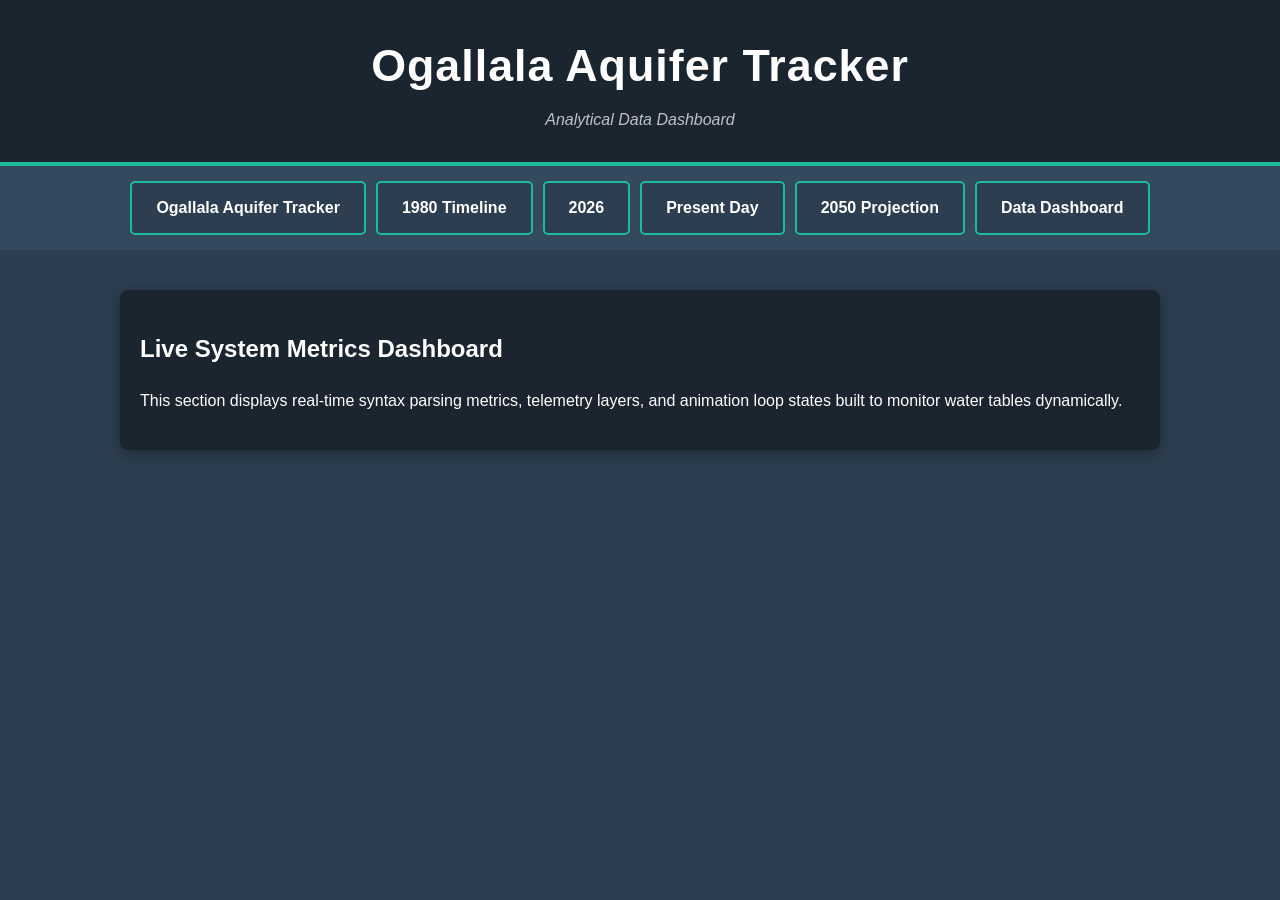
==== dashboard.html @ 93f0c02c "Link dashboard.html to root stylesheet and finish site sync Added a paragraph to describe the dashbo" ====
<!DOCTYPE html>
<html lang="en">
<head>
    <meta charset="UTF-8">
    <meta name="viewport" content="width=device-width, initial-scale=1.0">
    <title>Data Dashboard - Ogallala Aquifer Tracker</title>
    <link rel="stylesheet" href="./style.css">
</head>
<body>

    <header>
        <h1>Ogallala Aquifer Tracker</h1>
        <p>Analytical Data Dashboard</p>
    </header>

    <nav class="navigation-buttons">
        <a href="index.html" class="btn">Ogallala Aquifer Tracker</a>
        <a href="timeline-1980.html" class="btn">1980 Timeline</a>
        <a href="timeline-2026.html" class="btn">2026</a>
        <a href="present.html" class="btn">Present Day</a>
        <a href="timeline-projection.html" class="btn">2050 Projection</a>
        <a href="dashboard.html" class="btn">Data Dashboard</a>
    </nav>

    <main>
        <h2>Live System Metrics Dashboard</h2>
        <p>This section displays real-time syntax parsing metrics, telemetry layers, and animation loop states built to monitor water tables dynamically.</p>
    </main>

</body>
</html>
---- style.css ----
/* General Page Styling */
body {
    font-family: Arial, sans-serif;
    line-height: 1.6;
    margin: 0;
    padding: 0;
    background-color: #2c3e50; /* Deep blue background */
    color: #fff;
}

header {
    background-color: #1a252f;
    color: #fff;
    padding: 30px;
    text-align: center;
    border-bottom: 4px solid #1abc9c;
}

h1 {
    margin: 0;
    font-size: 2.8rem;
    letter-spacing: 1px;
}

header p {
    margin: 5px 0 0 0;
    font-style: italic;
    color: #bdc3c7;
}

/* 3-Part Navigation Menu Layout */
.navigation-buttons {
    background-color: #34495e;
    display: flex;
    justify-content: center;
    flex-wrap: wrap;
    padding: 15px 0;
    gap: 10px;
}

.navigation-buttons .btn {
    color: #fff;
    text-decoration: none;
    padding: 12px 24px;
    font-weight: bold;
    background-color: #2c3e50;
    border: 2px solid #1abc9c;
    border-radius: 5px;
    transition: all 0.3s ease;
}

.navigation-buttons .btn:hover {
    background-color: #1abc9c;
    color: #2c3e50;
    transform: translateY(-2px);
}

/* Map Grid and State Layout Elements */
main {
    max-width: 1000px;
    margin: 40px auto;
    padding: 20px;
    background: #1a252f;
    border-radius: 8px;
    box-shadow: 0 4px 15px rgba(0,0,0,0.3);
}

#map-container {
    width: 100%;
    min-height: 400px;
    background-color: #34495e;
    border: 3px dashed #1abc9c;
    border-radius: 6px;
    margin-top: 20px;
    display: flex;
    align-items: center;
    justify-content: center;
    position: relative;
}

#map-container::before {
    content: "🗺️ [ Ogallala Aquifer Regional States Map Display Area ]";
    font-size: 1.3rem;
    color: #bdc3c7;
    font-weight: bold;
}
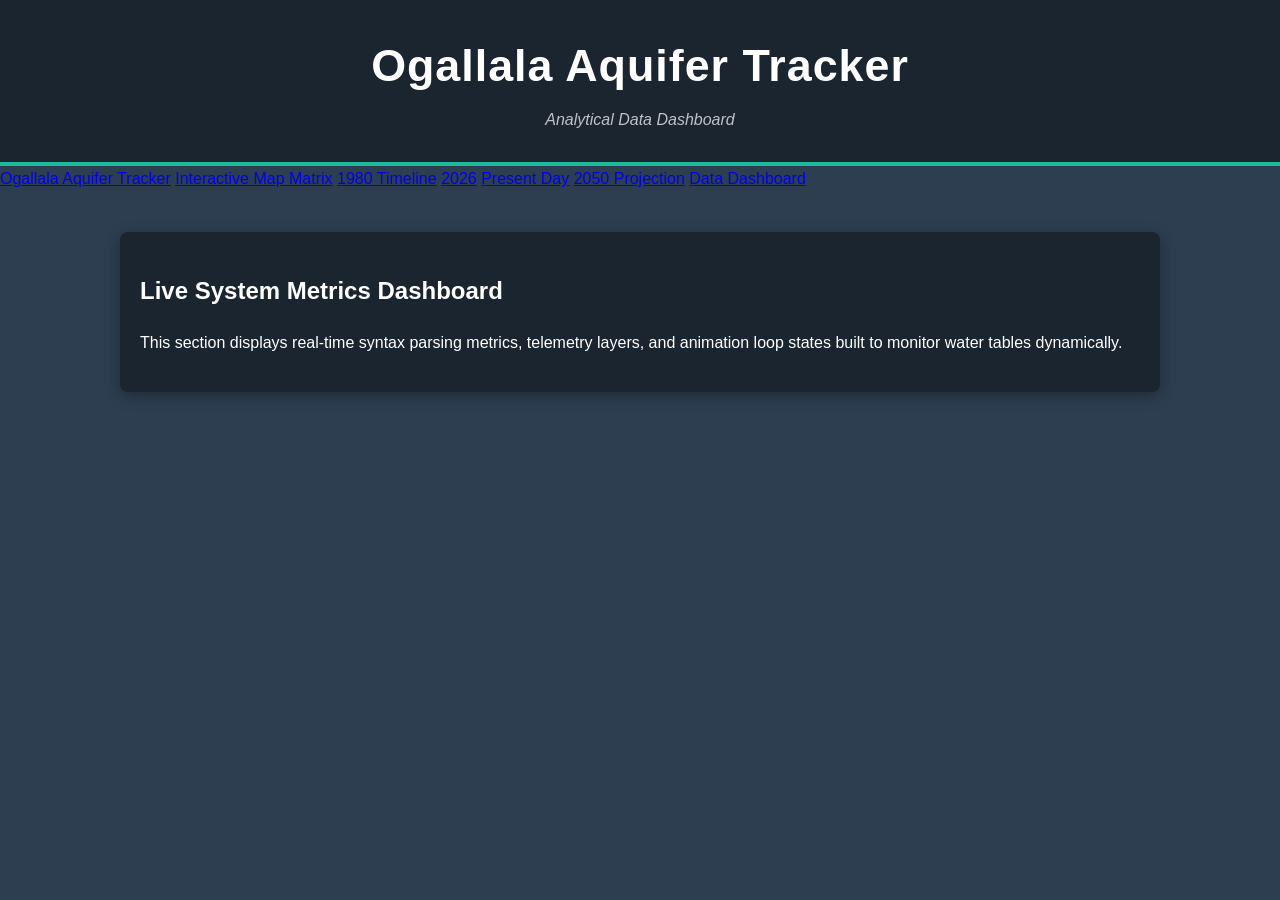
==== commit c35253cf: "Link dashboard navigation to master interactive map matrix" ====
--- a/dashboard.html
+++ b/dashboard.html
@@ -4,7 +4,16 @@
     <meta charset="UTF-8">
     <meta name="viewport" content="width=device-width, initial-scale=1.0">
     <title>Data Dashboard - Ogallala Aquifer Tracker</title>
-    <link rel="stylesheet" href="./style.css">
+    <style>
+        body { font-family: Arial, sans-serif; line-height: 1.6; margin: 0; padding: 0; background-color: #2c3e50; color: #fff; }
+        header { background-color: #1a252f; color: #fff; padding: 30px; text-align: center; border-bottom: 4px solid #1abc9c; }
+        h1 { margin: 0; font-size: 2.8rem; letter-spacing: 1px; }
+        header p { margin: 5px 0 0 0; font-style: italic; color: #bdc3c7; }
+        .navigation-buttons { background-color: #34495e; display: flex; justify-content: center; flex-wrap: wrap; padding: 15px 0; gap: 10px; }
+        .navigation-buttons .btn { color: #fff; text-decoration: none; padding: 12px 24px; font-weight: bold; background-color: #2c3e50; border: 2px solid #1abc9c; border-radius: 5px; transition: all 0.3s ease; }
+        .navigation-buttons .btn:hover { background-color: #1abc9c; color: #2c3e50; transform: translateY(-2px); }
+        main { max-width: 1000px; margin: 40px auto; padding: 20px; background: #1a252f; border-radius: 8px; box-shadow: 0 4px 15px rgba(0,0,0,0.3); }
+    </style>
 </head>
 <body>
 
@@ -13,13 +22,14 @@
         <p>Analytical Data Dashboard</p>
     </header>
 
-    <nav class="navigation-buttons">
-        <a href="index.html" class="btn">Ogallala Aquifer Tracker</a>
-        <a href="timeline-1980.html" class="btn">1980 Timeline</a>
-        <a href="timeline-2026.html" class="btn">2026</a>
-        <a href="present.html" class="btn">Present Day</a>
-        <a href="timeline-projection.html" class="btn">2050 Projection</a>
-        <a href="dashboard.html" class="btn">Data Dashboard</a>
+    <nav>
+        <a href="index.html">Ogallala Aquifer Tracker</a>
+        <a href="map.html">Interactive Map Matrix</a>
+        <a href="timeline-1980.html">1980 Timeline</a>
+        <a href="timeline-2026.html">2026</a>
+        <a href="present.html">Present Day</a>
+        <a href="timeline-projection.html">2050 Projection</a>
+        <a href="dashboard.html">Data Dashboard</a>
     </nav>
 
     <main>
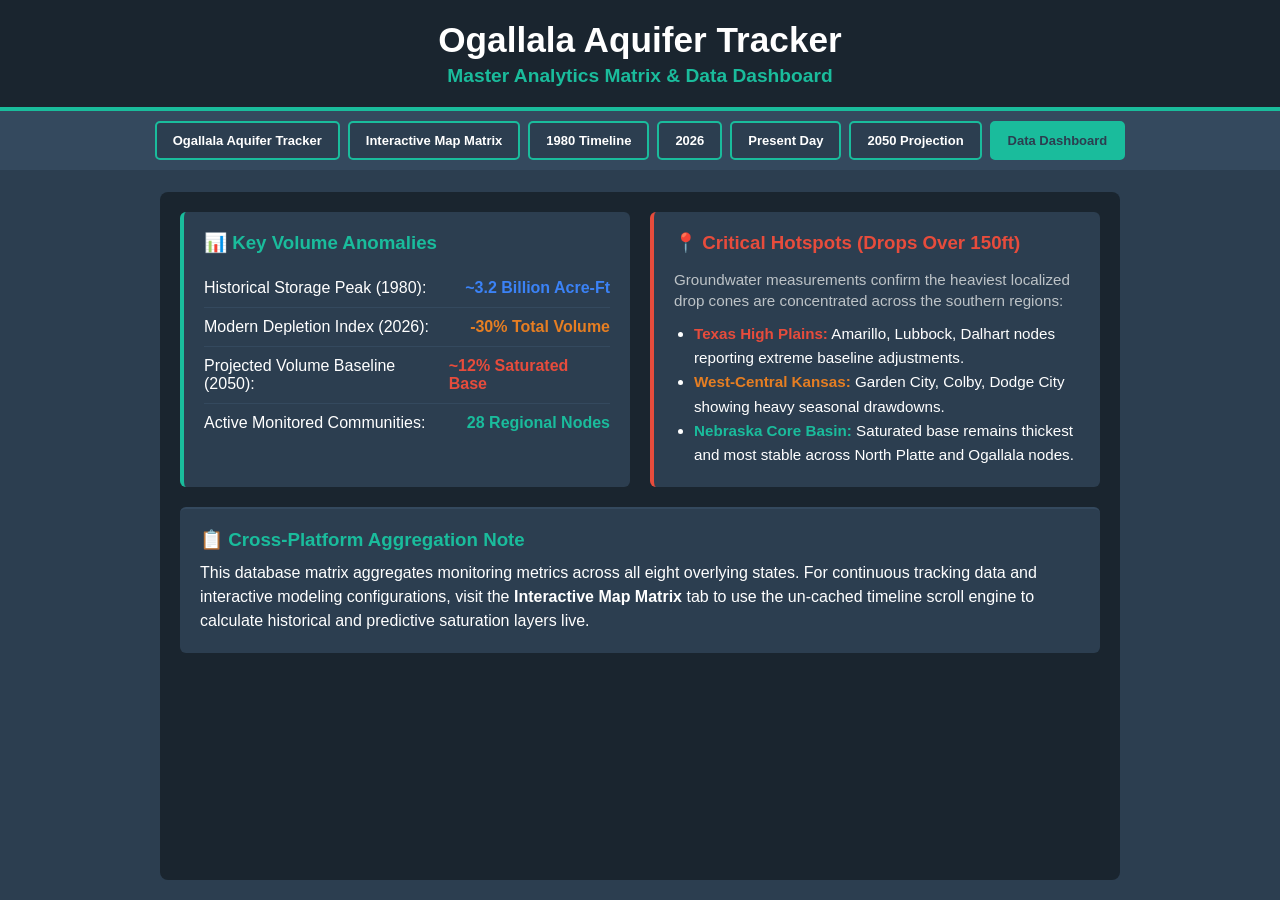
==== commit 9eb83de7: "Convert data dashboard page to master analytics matrix framework with active metrics Updated HTML st" ====
--- a/dashboard.html
+++ b/dashboard.html
@@ -1,41 +1,80 @@
 <!DOCTYPE html>
 <html lang="en">
 <head>
-    <meta charset="UTF-8">
+    <meta charset="utf-8">
     <meta name="viewport" content="width=device-width, initial-scale=1.0">
     <title>Data Dashboard - Ogallala Aquifer Tracker</title>
-    <style>
-        body { font-family: Arial, sans-serif; line-height: 1.6; margin: 0; padding: 0; background-color: #2c3e50; color: #fff; }
-        header { background-color: #1a252f; color: #fff; padding: 30px; text-align: center; border-bottom: 4px solid #1abc9c; }
-        h1 { margin: 0; font-size: 2.8rem; letter-spacing: 1px; }
-        header p { margin: 5px 0 0 0; font-style: italic; color: #bdc3c7; }
-        .navigation-buttons { background-color: #34495e; display: flex; justify-content: center; flex-wrap: wrap; padding: 15px 0; gap: 10px; }
-        .navigation-buttons .btn { color: #fff; text-decoration: none; padding: 12px 24px; font-weight: bold; background-color: #2c3e50; border: 2px solid #1abc9c; border-radius: 5px; transition: all 0.3s ease; }
-        .navigation-buttons .btn:hover { background-color: #1abc9c; color: #2c3e50; transform: translateY(-2px); }
-        main { max-width: 1000px; margin: 40px auto; padding: 20px; background: #1a252f; border-radius: 8px; box-shadow: 0 4px 15px rgba(0,0,0,0.3); }
-    </style>
 </head>
-<body>
+<body style="background-color: #2c3e50; color: #ffffff; font-family: Arial, sans-serif; margin: 0; padding: 0; min-height: 100vh; display: flex; flex-direction: column;">
 
-    <header>
-        <h1>Ogallala Aquifer Tracker</h1>
-        <p>Analytical Data Dashboard</p>
-    </header>
+    <!-- TOP HEADER -->
+    <div style="background-color: #1a252f; padding: 20px; text-align: center; border-bottom: 4px solid #1abc9c; flex-shrink: 0;">
+        <h1 style="margin: 0; font-size: 2.2rem; color: #ffffff;">Ogallala Aquifer Tracker</h1>
+        <h2 style="margin: 5px 0 0 0; color: #1abc9c; font-size: 1.2rem;">Master Analytics Matrix & Data Dashboard</h2>
+    </div>
 
-    <nav>
-        <a href="index.html">Ogallala Aquifer Tracker</a>
-        <a href="map.html">Interactive Map Matrix</a>
-        <a href="timeline-1980.html">1980 Timeline</a>
-        <a href="timeline-2026.html">2026</a>
-        <a href="present.html">Present Day</a>
-        <a href="timeline-projection.html">2050 Projection</a>
-        <a href="dashboard.html">Data Dashboard</a>
-    </nav>
+    <!-- SYNCHRONIZED FLEX-NAV -->
+    <div style="background-color: #34495e; padding: 10px; display: flex; justify-content: center; flex-wrap: wrap; gap: 8px; border-bottom: 2px solid #2c3e50; flex-shrink: 0;">
+        <a href="index.html" style="color: #ffffff; text-decoration: none; padding: 10px 16px; background-color: #2c3e50; border: 2px solid #1abc9c; border-radius: 5px; font-weight: bold; font-size: 13px;">Ogallala Aquifer Tracker</a>
+        <a href="map.html" style="color: #ffffff; text-decoration: none; padding: 10px 16px; background-color: #2c3e50; border: 2px solid #1abc9c; border-radius: 5px; font-weight: bold; font-size: 13px;">Interactive Map Matrix</a>
+        <a href="timeline-1980.html" style="color: #ffffff; text-decoration: none; padding: 10px 16px; background-color: #2c3e50; border: 2px solid #1abc9c; border-radius: 5px; font-weight: bold; font-size: 13px;">1980 Timeline</a>
+        <a href="timeline-2026.html" style="color: #ffffff; text-decoration: none; padding: 10px 16px; background-color: #2c3e50; border: 2px solid #1abc9c; border-radius: 5px; font-weight: bold; font-size: 13px;">2026</a>
+        <a href="present.html" style="color: #ffffff; text-decoration: none; padding: 10px 16px; background-color: #2c3e50; border: 2px solid #1abc9c; border-radius: 5px; font-weight: bold; font-size: 13px;">Present Day</a>
+        <a href="timeline-projection.html" style="color: #ffffff; text-decoration: none; padding: 10px 16px; background-color: #2c3e50; border: 2px solid #1abc9c; border-radius: 5px; font-weight: bold; font-size: 13px;">2050 Projection</a>
+        <a href="dashboard.html" style="color: #2c3e50; text-decoration: none; padding: 10px 16px; background-color: #1abc9c; border: 2px solid #1abc9c; border-radius: 5px; font-weight: bold; font-size: 13px;">Data Dashboard</a>
+    </div>
 
-    <main>
-        <h2>Live System Metrics Dashboard</h2>
-        <p>This section displays real-time syntax parsing metrics, telemetry layers, and animation loop states built to monitor water tables dynamically.</p>
-    </main>
+    <!-- MAIN FIELD -->
+    <div style="flex: 1; display: flex; flex-direction: column; align-items: center; justify-content: flex-start; padding: 20px; box-sizing: border-box; background-color: #1a252f; max-width: 960px; margin: 20px auto; border-radius: 8px; width: 95%;">
+        
+        <!-- SIDE-BY-SIDE ANALYTICS GRID -->
+        <div style="display: flex; flex-wrap: wrap; gap: 20px; width: 100%; justify-content: center; margin-bottom: 20px;">
+            
+            <!-- COLUMN 1: TRACKING METRICS MATRIX -->
+            <div style="flex: 1; min-width: 280px; background-color: #2c3e50; padding: 20px; border-radius: 6px; box-sizing: border-box; border-left: 4px solid #1abc9c;">
+                <h3 style="color: #1abc9c; margin-top: 0; margin-bottom: 15px;">📊 Key Volume Anomalies</h3>
+                <div style="border-bottom: 1px solid #34495e; padding: 10px 0; display: flex; justify-content: space-between;">
+                    <span>Historical Storage Peak (1980):</span>
+                    <strong style="color: #3b82f6;">~3.2 Billion Acre-Ft</strong>
+                </div>
+                <div style="border-bottom: 1px solid #34495e; padding: 10px 0; display: flex; justify-content: space-between;">
+                    <span>Modern Depletion Index (2026):</span>
+                    <strong style="color: #e67e22;">-30% Total Volume</strong>
+                </div>
+                <div style="border-bottom: 1px solid #34495e; padding: 10px 0; display: flex; justify-content: space-between;">
+                    <span>Projected Volume Baseline (2050):</span>
+                    <strong style="color: #e74c3c;">~12% Saturated Base</strong>
+                </div>
+                <div style="padding: 10px 0; display: flex; justify-content: space-between;">
+                    <span>Active Monitored Communities:</span>
+                    <strong style="color: #1abc9c;">28 Regional Nodes</strong>
+                </div>
+            </div>
+
+            <!-- COLUMN 2: REGIONAL DRAWDOWN INDEX -->
+            <div style="flex: 1; min-width: 280px; background-color: #2c3e50; padding: 20px; border-radius: 6px; box-sizing: border-box; border-left: 4px solid #e74c3c;">
+                <h3 style="color: #e74c3c; margin-top: 0; margin-bottom: 15px;">📍 Critical Hotspots (Drops Over 150ft)</h3>
+                <p style="margin: 0 0 10px 0; font-size: 0.95rem; line-height: 1.4; color: #bdc3c7;">
+                    Groundwater measurements confirm the heaviest localized drop cones are concentrated across the southern regions:
+                </p>
+                <ul style="margin: 0; padding-left: 20px; font-size: 0.95rem; line-height: 1.6; color: #ffffff;">
+                    <li><strong style="color: #e74c3c;">Texas High Plains:</strong> Amarillo, Lubbock, Dalhart nodes reporting extreme baseline adjustments.</li>
+                    <li><strong style="color: #e67e22;">West-Central Kansas:</strong> Garden City, Colby, Dodge City showing heavy seasonal drawdowns.</li>
+                    <li><strong style="color: #1abc9c;">Nebraska Core Basin:</strong> Saturated base remains thickest and most stable across North Platte and Ogallala nodes.</li>
+                </ul>
+            </div>
+
+        </div>
+
+        <!-- FULL SUMMARY LOG ENTRY -->
+        <div style="width: 100%; background-color: #2c3e50; padding: 20px; border-radius: 6px; box-sizing: border-box; text-align: left; border-top: 2px solid #34495e;">
+            <h3 style="color: #1abc9c; margin-top: 0; margin-bottom: 10px;">📋 Cross-Platform Aggregation Note</h3>
+            <p style="font-size: 1rem; color: #ffffff; line-height: 1.5; margin: 0;">
+                This database matrix aggregates monitoring metrics across all eight overlying states. For continuous tracking data and interactive modeling configurations, visit the <strong>Interactive Map Matrix</strong> tab to use the un-cached timeline scroll engine to calculate historical and predictive saturation layers live.
+            </p>
+        </div>
+
+    </div>
 
 </body>
 </html>
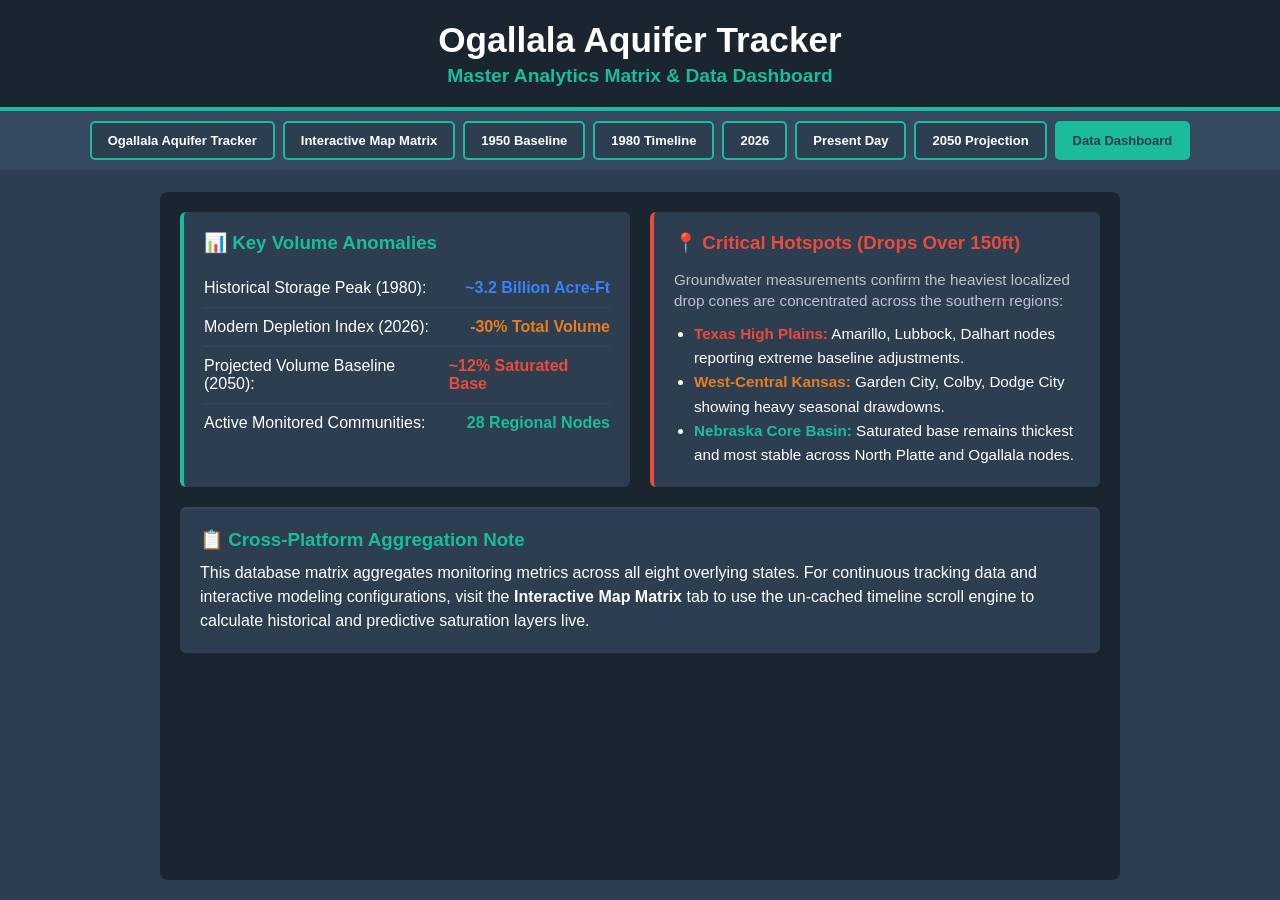
==== commit d80676da: "Sequence chronological navigation menus on master data dashboard platform page" ====
--- a/dashboard.html
+++ b/dashboard.html
@@ -17,6 +17,7 @@
     <div style="background-color: #34495e; padding: 10px; display: flex; justify-content: center; flex-wrap: wrap; gap: 8px; border-bottom: 2px solid #2c3e50; flex-shrink: 0;">
         <a href="index.html" style="color: #ffffff; text-decoration: none; padding: 10px 16px; background-color: #2c3e50; border: 2px solid #1abc9c; border-radius: 5px; font-weight: bold; font-size: 13px;">Ogallala Aquifer Tracker</a>
         <a href="map.html" style="color: #ffffff; text-decoration: none; padding: 10px 16px; background-color: #2c3e50; border: 2px solid #1abc9c; border-radius: 5px; font-weight: bold; font-size: 13px;">Interactive Map Matrix</a>
+        <a href="timeline-1950.html" style="color: #ffffff; text-decoration: none; padding: 10px 16px; background-color: #2c3e50; border: 2px solid #1abc9c; border-radius: 5px; font-weight: bold; font-size: 13px;">1950 Baseline</a>
         <a href="timeline-1980.html" style="color: #ffffff; text-decoration: none; padding: 10px 16px; background-color: #2c3e50; border: 2px solid #1abc9c; border-radius: 5px; font-weight: bold; font-size: 13px;">1980 Timeline</a>
         <a href="timeline-2026.html" style="color: #ffffff; text-decoration: none; padding: 10px 16px; background-color: #2c3e50; border: 2px solid #1abc9c; border-radius: 5px; font-weight: bold; font-size: 13px;">2026</a>
         <a href="present.html" style="color: #ffffff; text-decoration: none; padding: 10px 16px; background-color: #2c3e50; border: 2px solid #1abc9c; border-radius: 5px; font-weight: bold; font-size: 13px;">Present Day</a>
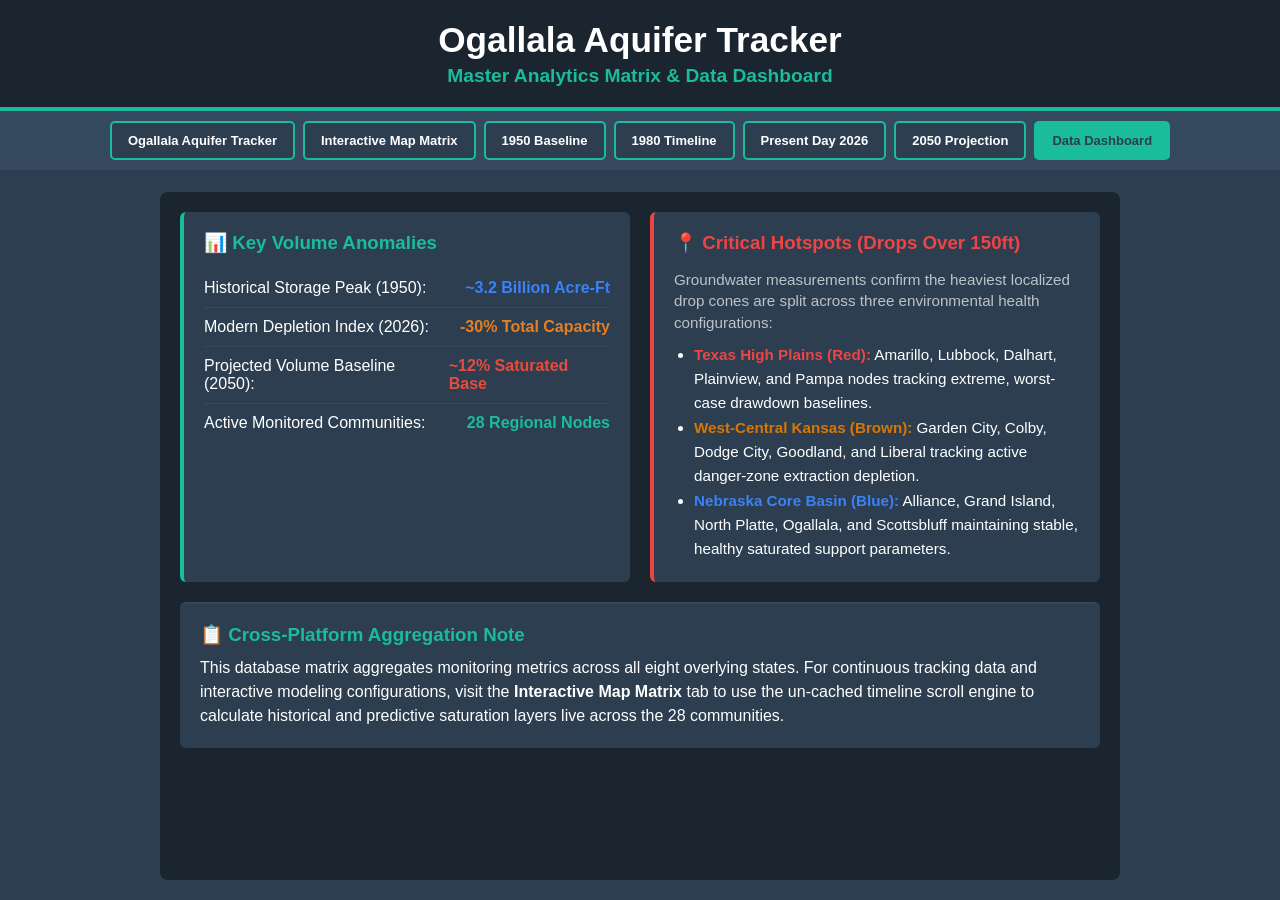
==== commit adcda065: ""Synchronize data dashboard nav sequence and align localized regional metric color profiles" ====
--- a/dashboard.html
+++ b/dashboard.html
@@ -13,14 +13,13 @@
         <h2 style="margin: 5px 0 0 0; color: #1abc9c; font-size: 1.2rem;">Master Analytics Matrix & Data Dashboard</h2>
     </div>
 
-    <!-- SYNCHRONIZED FLEX-NAV -->
+    <!-- SYNCHRONIZED CHRONOLOGICAL NAV BAR -->
     <div style="background-color: #34495e; padding: 10px; display: flex; justify-content: center; flex-wrap: wrap; gap: 8px; border-bottom: 2px solid #2c3e50; flex-shrink: 0;">
         <a href="index.html" style="color: #ffffff; text-decoration: none; padding: 10px 16px; background-color: #2c3e50; border: 2px solid #1abc9c; border-radius: 5px; font-weight: bold; font-size: 13px;">Ogallala Aquifer Tracker</a>
         <a href="map.html" style="color: #ffffff; text-decoration: none; padding: 10px 16px; background-color: #2c3e50; border: 2px solid #1abc9c; border-radius: 5px; font-weight: bold; font-size: 13px;">Interactive Map Matrix</a>
         <a href="timeline-1950.html" style="color: #ffffff; text-decoration: none; padding: 10px 16px; background-color: #2c3e50; border: 2px solid #1abc9c; border-radius: 5px; font-weight: bold; font-size: 13px;">1950 Baseline</a>
         <a href="timeline-1980.html" style="color: #ffffff; text-decoration: none; padding: 10px 16px; background-color: #2c3e50; border: 2px solid #1abc9c; border-radius: 5px; font-weight: bold; font-size: 13px;">1980 Timeline</a>
-        <a href="timeline-2026.html" style="color: #ffffff; text-decoration: none; padding: 10px 16px; background-color: #2c3e50; border: 2px solid #1abc9c; border-radius: 5px; font-weight: bold; font-size: 13px;">2026</a>
-        <a href="present.html" style="color: #ffffff; text-decoration: none; padding: 10px 16px; background-color: #2c3e50; border: 2px solid #1abc9c; border-radius: 5px; font-weight: bold; font-size: 13px;">Present Day</a>
+        <a href="present.html" style="color: #ffffff; text-decoration: none; padding: 10px 16px; background-color: #2c3e50; border: 2px solid #1abc9c; border-radius: 5px; font-weight: bold; font-size: 13px;">Present Day 2026</a>
         <a href="timeline-projection.html" style="color: #ffffff; text-decoration: none; padding: 10px 16px; background-color: #2c3e50; border: 2px solid #1abc9c; border-radius: 5px; font-weight: bold; font-size: 13px;">2050 Projection</a>
         <a href="dashboard.html" style="color: #2c3e50; text-decoration: none; padding: 10px 16px; background-color: #1abc9c; border: 2px solid #1abc9c; border-radius: 5px; font-weight: bold; font-size: 13px;">Data Dashboard</a>
     </div>
@@ -35,12 +34,12 @@
             <div style="flex: 1; min-width: 280px; background-color: #2c3e50; padding: 20px; border-radius: 6px; box-sizing: border-box; border-left: 4px solid #1abc9c;">
                 <h3 style="color: #1abc9c; margin-top: 0; margin-bottom: 15px;">📊 Key Volume Anomalies</h3>
                 <div style="border-bottom: 1px solid #34495e; padding: 10px 0; display: flex; justify-content: space-between;">
-                    <span>Historical Storage Peak (1980):</span>
+                    <span>Historical Storage Peak (1950):</span>
                     <strong style="color: #3b82f6;">~3.2 Billion Acre-Ft</strong>
                 </div>
                 <div style="border-bottom: 1px solid #34495e; padding: 10px 0; display: flex; justify-content: space-between;">
                     <span>Modern Depletion Index (2026):</span>
-                    <strong style="color: #e67e22;">-30% Total Volume</strong>
+                    <strong style="color: #e67e22;">-30% Total Capacity</strong>
                 </div>
                 <div style="border-bottom: 1px solid #34495e; padding: 10px 0; display: flex; justify-content: space-between;">
                     <span>Projected Volume Baseline (2050):</span>
@@ -52,16 +51,16 @@
                 </div>
             </div>
 
-            <!-- COLUMN 2: REGIONAL DRAWDOWN INDEX -->
-            <div style="flex: 1; min-width: 280px; background-color: #2c3e50; padding: 20px; border-radius: 6px; box-sizing: border-box; border-left: 4px solid #e74c3c;">
-                <h3 style="color: #e74c3c; margin-top: 0; margin-bottom: 15px;">📍 Critical Hotspots (Drops Over 150ft)</h3>
+            <!-- COLUMN 2: REGIONAL DRAWDOWN INDEX (COLOR SPECIFICATIONS LOCKED) -->
+            <div style="flex: 1; min-width: 280px; background-color: #2c3e50; padding: 20px; border-radius: 6px; box-sizing: border-box; border-left: 4px solid #ef4444;">
+                <h3 style="color: #ef4444; margin-top: 0; margin-bottom: 15px;">📍 Critical Hotspots (Drops Over 150ft)</h3>
                 <p style="margin: 0 0 10px 0; font-size: 0.95rem; line-height: 1.4; color: #bdc3c7;">
-                    Groundwater measurements confirm the heaviest localized drop cones are concentrated across the southern regions:
+                    Groundwater measurements confirm the heaviest localized drop cones are split across three environmental health configurations:
                 </p>
                 <ul style="margin: 0; padding-left: 20px; font-size: 0.95rem; line-height: 1.6; color: #ffffff;">
-                    <li><strong style="color: #e74c3c;">Texas High Plains:</strong> Amarillo, Lubbock, Dalhart nodes reporting extreme baseline adjustments.</li>
-                    <li><strong style="color: #e67e22;">West-Central Kansas:</strong> Garden City, Colby, Dodge City showing heavy seasonal drawdowns.</li>
-                    <li><strong style="color: #1abc9c;">Nebraska Core Basin:</strong> Saturated base remains thickest and most stable across North Platte and Ogallala nodes.</li>
+                    <li><strong style="color: #ef4444;">Texas High Plains (Red):</strong> Amarillo, Lubbock, Dalhart, Plainview, and Pampa nodes tracking extreme, worst-case drawdown baselines.</li>
+                    <li><strong style="color: #d97706;">West-Central Kansas (Brown):</strong> Garden City, Colby, Dodge City, Goodland, and Liberal tracking active danger-zone extraction depletion.</li>
+                    <li><strong style="color: #3b82f6;">Nebraska Core Basin (Blue):</strong> Alliance, Grand Island, North Platte, Ogallala, and Scottsbluff maintaining stable, healthy saturated support parameters.</li>
                 </ul>
             </div>
 
@@ -71,7 +70,7 @@
         <div style="width: 100%; background-color: #2c3e50; padding: 20px; border-radius: 6px; box-sizing: border-box; text-align: left; border-top: 2px solid #34495e;">
             <h3 style="color: #1abc9c; margin-top: 0; margin-bottom: 10px;">📋 Cross-Platform Aggregation Note</h3>
             <p style="font-size: 1rem; color: #ffffff; line-height: 1.5; margin: 0;">
-                This database matrix aggregates monitoring metrics across all eight overlying states. For continuous tracking data and interactive modeling configurations, visit the <strong>Interactive Map Matrix</strong> tab to use the un-cached timeline scroll engine to calculate historical and predictive saturation layers live.
+                This database matrix aggregates monitoring metrics across all eight overlying states. For continuous tracking data and interactive modeling configurations, visit the <strong>Interactive Map Matrix</strong> tab to use the un-cached timeline scroll engine to calculate historical and predictive saturation layers live across the 28 communities.
             </p>
         </div>
 
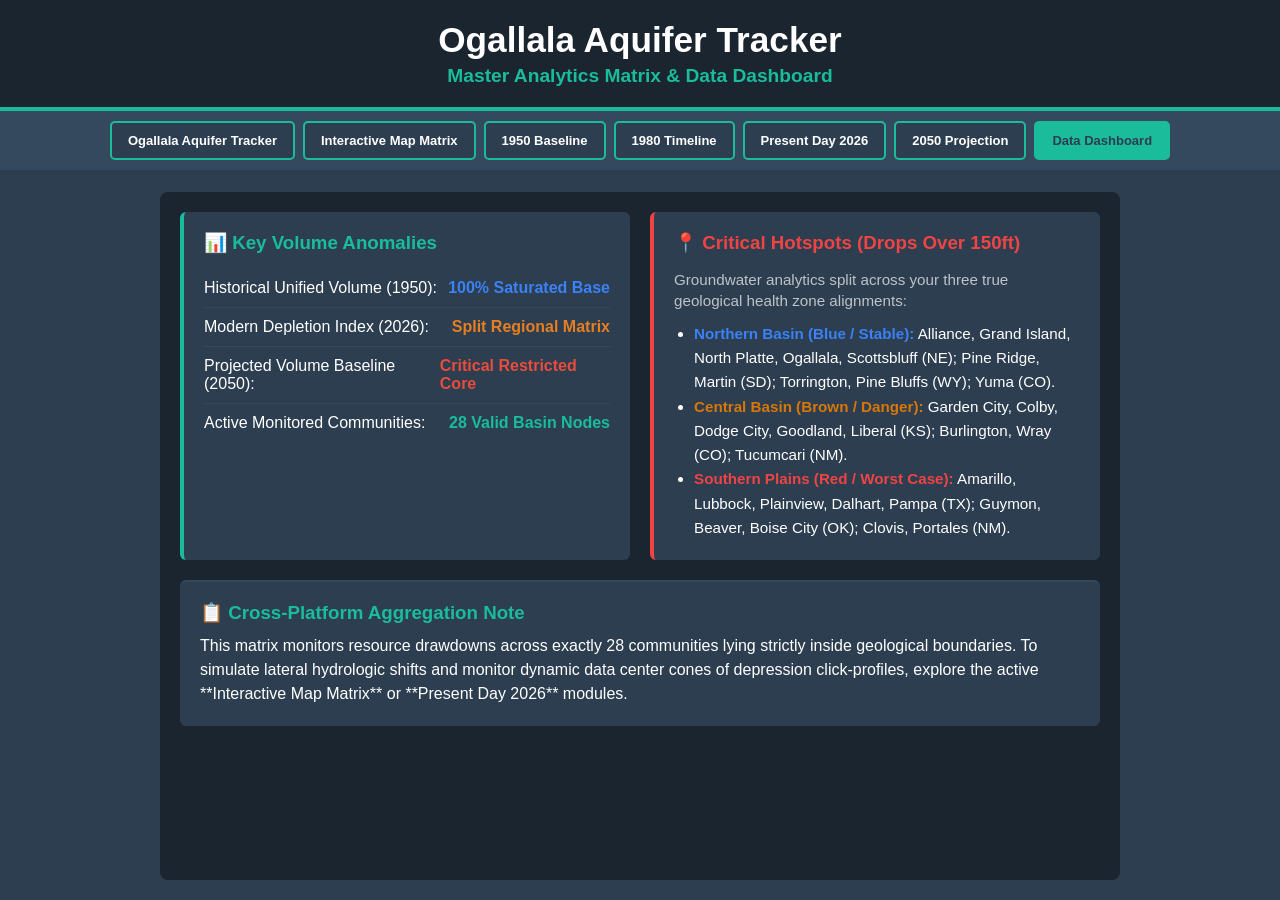
==== commit 44a4975e: "Synchronize data dashboard matrix metrics to reflect corrected 28 municipal anchors Updated key metr" ====
--- a/dashboard.html
+++ b/dashboard.html
@@ -34,33 +34,33 @@
             <div style="flex: 1; min-width: 280px; background-color: #2c3e50; padding: 20px; border-radius: 6px; box-sizing: border-box; border-left: 4px solid #1abc9c;">
                 <h3 style="color: #1abc9c; margin-top: 0; margin-bottom: 15px;">📊 Key Volume Anomalies</h3>
                 <div style="border-bottom: 1px solid #34495e; padding: 10px 0; display: flex; justify-content: space-between;">
-                    <span>Historical Storage Peak (1950):</span>
-                    <strong style="color: #3b82f6;">~3.2 Billion Acre-Ft</strong>
+                    <span>Historical Unified Volume (1950):</span>
+                    <strong style="color: #3b82f6;">100% Saturated Base</strong>
                 </div>
                 <div style="border-bottom: 1px solid #34495e; padding: 10px 0; display: flex; justify-content: space-between;">
                     <span>Modern Depletion Index (2026):</span>
-                    <strong style="color: #e67e22;">-30% Total Capacity</strong>
+                    <strong style="color: #e67e22;">Split Regional Matrix</strong>
                 </div>
                 <div style="border-bottom: 1px solid #34495e; padding: 10px 0; display: flex; justify-content: space-between;">
                     <span>Projected Volume Baseline (2050):</span>
-                    <strong style="color: #e74c3c;">~12% Saturated Base</strong>
+                    <strong style="color: #e74c3c;">Critical Restricted Core</strong>
                 </div>
                 <div style="padding: 10px 0; display: flex; justify-content: space-between;">
                     <span>Active Monitored Communities:</span>
-                    <strong style="color: #1abc9c;">28 Regional Nodes</strong>
+                    <strong style="color: #1abc9c;">28 Valid Basin Nodes</strong>
                 </div>
             </div>
 
-            <!-- COLUMN 2: REGIONAL DRAWDOWN INDEX (COLOR SPECIFICATIONS LOCKED) -->
+            <!-- COLUMN 2: REGIONAL DRAWDOWN INDEX (UPDATED WITH PINE BLUFFS) -->
             <div style="flex: 1; min-width: 280px; background-color: #2c3e50; padding: 20px; border-radius: 6px; box-sizing: border-box; border-left: 4px solid #ef4444;">
                 <h3 style="color: #ef4444; margin-top: 0; margin-bottom: 15px;">📍 Critical Hotspots (Drops Over 150ft)</h3>
                 <p style="margin: 0 0 10px 0; font-size: 0.95rem; line-height: 1.4; color: #bdc3c7;">
-                    Groundwater measurements confirm the heaviest localized drop cones are split across three environmental health configurations:
+                    Groundwater analytics split across your three true geological health zone alignments:
                 </p>
                 <ul style="margin: 0; padding-left: 20px; font-size: 0.95rem; line-height: 1.6; color: #ffffff;">
-                    <li><strong style="color: #ef4444;">Texas High Plains (Red):</strong> Amarillo, Lubbock, Dalhart, Plainview, and Pampa nodes tracking extreme, worst-case drawdown baselines.</li>
-                    <li><strong style="color: #d97706;">West-Central Kansas (Brown):</strong> Garden City, Colby, Dodge City, Goodland, and Liberal tracking active danger-zone extraction depletion.</li>
-                    <li><strong style="color: #3b82f6;">Nebraska Core Basin (Blue):</strong> Alliance, Grand Island, North Platte, Ogallala, and Scottsbluff maintaining stable, healthy saturated support parameters.</li>
+                    <li><strong style="color: #3b82f6;">Northern Basin (Blue / Stable):</strong> Alliance, Grand Island, North Platte, Ogallala, Scottsbluff (NE); Pine Ridge, Martin (SD); Torrington, Pine Bluffs (WY); Yuma (CO).</li>
+                    <li><strong style="color: #d97706;">Central Basin (Brown / Danger):</strong> Garden City, Colby, Dodge City, Goodland, Liberal (KS); Burlington, Wray (CO); Tucumcari (NM).</li>
+                    <li><strong style="color: #ef4444;">Southern Plains (Red / Worst Case):</strong> Amarillo, Lubbock, Plainview, Dalhart, Pampa (TX); Guymon, Beaver, Boise City (OK); Clovis, Portales (NM).</li>
                 </ul>
             </div>
 
@@ -70,7 +70,7 @@
         <div style="width: 100%; background-color: #2c3e50; padding: 20px; border-radius: 6px; box-sizing: border-box; text-align: left; border-top: 2px solid #34495e;">
             <h3 style="color: #1abc9c; margin-top: 0; margin-bottom: 10px;">📋 Cross-Platform Aggregation Note</h3>
             <p style="font-size: 1rem; color: #ffffff; line-height: 1.5; margin: 0;">
-                This database matrix aggregates monitoring metrics across all eight overlying states. For continuous tracking data and interactive modeling configurations, visit the <strong>Interactive Map Matrix</strong> tab to use the un-cached timeline scroll engine to calculate historical and predictive saturation layers live across the 28 communities.
+                This matrix monitors resource drawdowns across exactly 28 communities lying strictly inside geological boundaries. To simulate lateral hydrologic shifts and monitor dynamic data center cones of depression click-profiles, explore the active **Interactive Map Matrix** or **Present Day 2026** modules.
             </p>
         </div>
 
